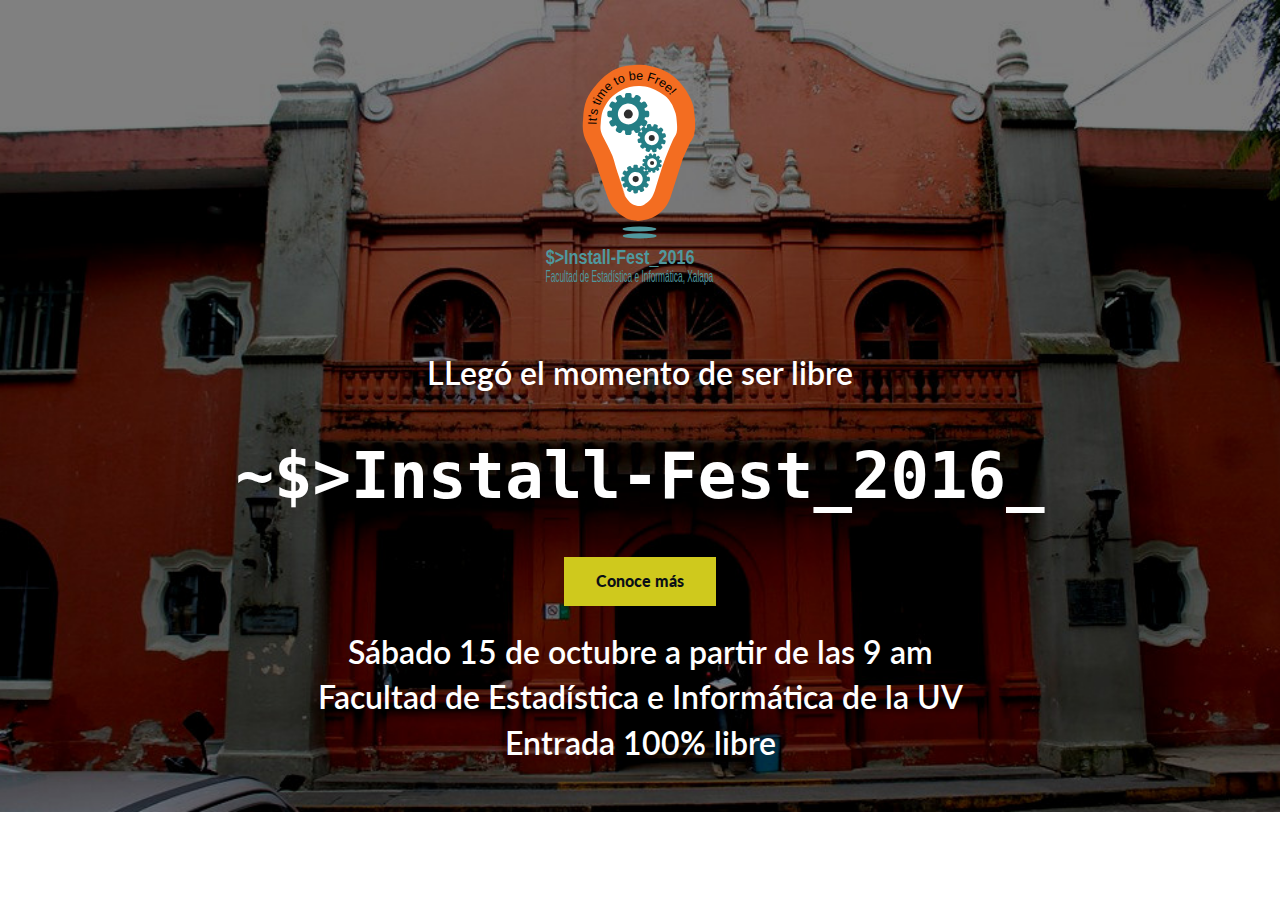
==== index.html @ 071fde24 "Source" ====
<!--
Author: W3layouts
Author URL: http://w3layouts.com
License: Creative Commons Attribution 3.0 Unported
License URL: http://creativecommons.org/licenses/by/3.0/
-->
<!DOCTYPE HTML>
<html>

<head>
	<title>Install Fest 2016 | FEI UV</title>
	<link href="css/bootstrap.css" rel='stylesheet' type='text/css' />

	<link href="css/style.css" rel='stylesheet' type='text/css' />

	<meta name="viewport" content="width=device-width, initial-scale=1">
	<meta charset="UTF-8">

	<!--webfonts-->
	<link href='http://fonts.googleapis.com/css?family=Lato:100,300,400,700,900,100italic,300italic,400italic,700italic,900italic'
		rel='stylesheet' type='text/css'>
	<!---//webfonts-->

</head>

<body>

	<div class="banner2">
		<!-- banner-info -->
		<div class="banner-info text-center">
			<img src="images/logo.svg" WIDTH=200 HEIGHT=350></img>
			<p class="arriba">LLegó el momento de ser libre </p><br><br>
			<h1>~$>Install-Fest_2016_</h1><br><br>
			<a class="bannner-btn" href="conoce.html">Conoce más</a><br><br>
			<p>Sábado 15 de octubre a partir de las 9 am <br>Facultad de Estadística e Informática de la UV </p>
			<p>Entrada 100% libre</p>
			<br><br>
			
		</div>
		<!-- //banner-info -->
	</div>

</body>

</html>
---- css/style.css ----
/*--
Author: W3layouts
Author URL: http://w3layouts.com
License: Creative Commons Attribution 3.0 Unported
License URL: http://creativecommons.org/licenses/by/3.0/
--*/

html {
	position: relative;
	min-height: 100%;
}

body {}

html, body {
	font-family: 'Lato', sans-serif;
	font-size: 100%;
	background: #FFf;
}

body a {
	transition: 0.5s all;
	-webkit-transition: 0.5s all;
	-moz-transition: 0.5s all;
	-o-transition: 0.5s all;
	-ms-transition: 0.5s all;
}


/*-----start-header----*/

.header {}

.logo {
	float: left;
}

.logo a {
	color: #303030;
	font-weight: 200;
	text-transform: uppercase;
	margin-top: 1.08em;
}

.logo a:hover {
	text-decoration: none;
}

.logo320 {
	display: none;
}


/*----navbar-nav----*/

.top-header {
	background: #02918C;
}

.top-nav ul li a {
	color: #FFFFFF;
	padding: 0.2em 1.5em;
	font-size: 0.875em;
	font-weight: 400;
	text-align: center;
	text-transform: uppercase;
	position: relative;
	font-weight: 900;
}

.top-nav ul li a:hover {
	color: #0B1016;
}

.logo a {
	display: block;
}


/* top-nav */

.top-nav:before, .top-nav:after {
	content: " ";
	display: table;
}

.top-nav:after {
	clear: both;
}

nav {
	position: relative;
	float: right;
}

nav ul {
	padding: 0;
	float: right;
	margin: 0.5em 0;
}

nav li {
	display: inline;
	float: left;
	position: relative;
}

nav a {
	color: #fff;
	display: inline-block;
	text-align: center;
	text-decoration: none;
	line-height: 40px;
}

nav a:hover {
	text-decoration: none;
	color: #00A2C1;
}

nav a#pull {
	display: none;
}


/*Styles for screen 600px and lower*/

@media screen and (max-width: 768px) {
	nav {
		height: auto;
		float: none;
	}
	nav ul {
		width: 100%;
		display: block;
		height: auto;
	}
	nav li {
		width: 100%;
		position: relative;
	}
	nav li a {
		border-bottom: 1px solid #eee;
	}
	nav a {
		text-align: left;
		width: 100%;
	}
}


/*Styles for screen 515px and lower*/

@media only screen and (max-width: 768px) {
	nav {
		border-bottom: 0;
		float: none;
	}
	nav ul {
		display: none;
		height: auto;
		margin: 0;
		background: #fff;
	}
	nav a#pull {
		display: block;
		position: relative;
		color: #F26D7D;
		text-align: right;
		position: absolute;
		top: 19px;
	}
	nav a#pull:after {
		content: "";
		background: url('nav-icon.png') no-repeat;
		width: 30px;
		height: 30px;
		display: inline-block;
		position: absolute;
		right: 15px;
		top: 10px;
	}
	nav a#pull img {
		margin-right: 2%;
	}
	.top-nav ul li a {
		color: #2C3E50;
		padding: 0em 0;
	}
}


/*Smartphone*/

@media only screen and (max-width: 320px) {
	nav {
		float: none;
	}
	nav li {
		display: block;
		float: none;
		width: 100%;
	}
	nav li a {
		border-bottom: 1px solid #EEE;
	}
}


/*---- banner ----*/

.banner2 {
	background: url(../images/banner-bg.jpg) no-repeat 0px 0px;
	background-size: cover;
	background-position: center;
	background-attachment: fixed;
	min-height: 680px;
	position: relative;
}

.banner-info p {
	color: #FFF;
	font-size: 2em;
	font-weight: 600;
	margin: 0;
}

.banner-info h1 {
	font-size: 4em;
	font-weight: 900;
	margin: 0;
	padding: 0;
	color: #FFF;
	font-family: Consolas, monospace;
}

.banner-info span {
	color: #FFF;
	font-size: 0.9em;
	display: block;
}

.banner-info label {
	width: 108px;
	height: 25px;
	display: inline-block;
	background: url(../images/arrow.png) no-repeat 0px 0px;
	margin: 6% 0;
}

a.bannner-btn {
	background: #CFC91D;
	color: #0B1016;
	display: inline-block;
	font-weight: 900;
	padding: 0.8em 2em;
}

a.bannner-btn:hover {
	text-decoration: none;
	color: #FFF;
	background: #9E9A29;
}

.banner-info {
	position: ;
	left: 20%;
	top: 25%;
	position: center;
}


/*-- //banner ----*/


/*---- about ----*/


/*----about-grids---*/

.about-grids {
	padding: 2em 0 1em;
}

.about-grid {
	position: relative;
	padding: 1em 0;
}

.about-grid span {
	width: 33px;
	height: 34px;
	display: inline-block;
	background: url(../images/about-icons.png) no-repeat 0px 0px;
}

.about-grid h3 {
	margin: 0;
	padding: 0;
}

.about-grid h3 a {
	color: #7E8287;
	font-weight: 400;
	font-size: 1em;
	margin: 0.5em 0 0;
	display: inline-block;
}

.about-grid h3 a:hover {
	text-decoration: none;
	color: #02918C;
}

.about-grid p {
	color: #7E8287;
	font-size: 0.875em;
	line-height: 1.8em;
	width: 84%;
	margin: 0.6em auto;
}

.about-grid span.pen-icon {
	background-position: -44px 0px;
}

.about-grid span.cog-icon {
	background-position: -87px 0px;
}

.about-grid span.mon-icon {
	background-position: -128px 0px;
}

.about-grid label {
	width: 1px;
	height: 200px;
	background: #D9DBDB;
	display: inline-block;
	position: absolute;
	right: 0;
	top: 0;
}


/*----//about ----*/


/*---servies---*/

.services {
	background: #F0F0E8;
}

.service-head {}

.service-head h2 {
	color: #02918C;
	font-weight: 900;
	font-size: 3em;
	margin: 0;
	padding: 0;
}

.service-head span {
	width: 162px;
	height: 9px;
	display: inline-block;
	background: url(../images/border-bg.png) no-repeat 0px 0px;
}

.service-head p {
	color: #7E8287;
	font-size: 1.2em;
	font-weight: 300;
	line-height: 1.8em;
	margin: 1em 0;
}

.services-grid-left {
	padding: 5em;
}


/*--services-grid-left-grid--*/

.services-grid-left-grid {
	position: relative;
	padding: 1em 0;
}

.services-grid-left-grid span {
	width: 33px;
	height: 34px;
	display: inline-block;
	background: url(../images/service-icon.png) no-repeat 0px 0px;
}

.services-grid-left-grid h3 {
	margin: 0;
	padding: 0;
}

.services-grid-left-grid h3 a {
	color: #7E8287;
	font-weight: 400;
	font-size: 1em;
	margin: 0.5em 0 0;
	display: inline-block;
}

.services-grid-left-grid h3 a:hover {
	text-decoration: none;
	color: #02918C;
}

.services-grid-left-grid p {
	color: #7E8287;
	font-size: 0.875em;
	line-height: 1.8em;
	width: 60%;
	margin: 0.6em 0;
}

.services-grid-left-grid span.search {
	background-position: -38px 0px;
}

.services-grid-left-grid span.clock {
	background-position: -83px 0px;
}

.services-grid-left-grid span.chart {
	background-position: -124px 0px;
}

.services-grid-right {
	background: url(../images/service-img.jpg) no-repeat 0px 0px;
	background-size: cover;
	min-height: 741px;
}


/*---works---*/

.works {
	padding: 4em 0;
}

.works-head h2 {
	color: #02918C;
	font-weight: 900;
	font-size: 3em;
	margin: 0;
	padding: 0;
}

.works-head span {
	width: 162px;
	height: 9px;
	display: inline-block;
	background: url(../images/border-bg.png) no-repeat 0px 0px;
}

.works-head p {
	color: #7E8287;
	font-size: 1.2em;
	font-weight: 300;
	width: 40%;
	line-height: 1.8em;
	margin: 1em auto;
}


/*---- works-grids ----*/

.works-grid {
	padding: 0;
	position: relative;
}

.works-grid img {
	width: 100%;
}

.works-grid div.caption {
	display: none;
}

.works-grid:hover div.caption {
	display: block;
	margin: 1em;
	padding: 4em;
	min-height: 257px;
	width: 90%;
	text-align: center;
}

div.caption {
	position: absolute;
	top: 0px;
	width: 100%;
	background: #02918C;
}

div.caption h4 {
	font-size: 1.2em;
	color: #FFF;
	font-weight: bold;
}

div.caption p {
	color: #FFF;
	line-height: 1.4em;
}

.works-grids {
	padding-top: 3em;
}


/*----contact---*/

.contact-head h2 {
	color: #02918C;
	font-weight: 900;
	font-size: 3em;
	margin: 0;
	padding: 0;
}

.contact-head span {
	width: 162px;
	height: 9px;
	display: inline-block;
	background: url(../images/border-bg.png) no-repeat 0px 0px;
}

.contact-head p {
	color: #7E8287;
	font-size: 1.2em;
	font-weight: 300;
	width: 40%;
	line-height: 1.8em;
	margin: 1em auto;
}


/*---- Contact-form ---*/

.Contact-form {
	background: #0B0B0B;
	padding: 4em 0 3em;
	margin-top: 3em;
}

.send-form {
	width: 60%;
	margin: 0 auto;
}

.send-form span.text-box1 {
	width: 60%;
	display: inline-block;
}

.send-form span.text-box2 {
	width: 60%;
	display: inline-block;
}

.send-form span.text-box3 {
	width: 80%;
	display: inline-block;
}

.send-form label {
	display: block;
	border-bottom: 1px solid #7E8287;
	color: #7E8287;
	padding: 0.5em 0;
	font-size: 1.05em;
}

.send-form input[type="text"], .send-form textarea {
	width: 100%;
	margin: 0;
	padding: 0.8em;
	border: none;
	background: #0B0B0B;
	outline: none;
	color: #7E8287;
}

.send-form textarea {
	border-bottom: 1px solid #7E8287;
	resize: none;
	height: 100px;
}

.send-form input[type="submit"] {
	background: #CFC91D;
	color: #0B1016;
	font-weight: 900;
	font-size: 1.2em;
	text-transform: uppercase;
	cursor: pointer;
	outline: none;
	border: none;
	margin: 2.5em 0;
	padding: 0.6em 2.8em;
	transition: 0.5s all;
	-webkit-transition: 0.5s all;
	-moz-transition: 0.5s all;
	-o-transition: 0.5s all;
	-ms-transition: 0.5s all;
}

.send-form input[type="submit"]:hover {
	background: #999411;
	color: #FFF;
}


/*---- copy-right ----*/

.copy-right {
	background: #000000;
	padding: 0.3em 0;
	width: 100%;
	bottom: 0;
	position: absolute;
	height: 23px;
}

.copy-right p {
	color: #7E8287;
	font-size: 0.9em;
	text-transform: uppercase;
	margin: 0;
	padding: 0;
}

.copy-right p a {
	color: #CFC91D;
}

.copy-right p a:hover {
	text-decoration: none;
	color: #7E8287;
}

#toTop {
	display: none;
	text-decoration: none;
	position: fixed;
	bottom: 14px;
	right: 3%;
	overflow: hidden;
	width: 40px;
	height: 40px;
	border: none;
	text-indent: 100%;
	background: url("../images/to-top1.png") no-repeat 0px 0px;
}

#toTopHover {
	width: 40px;
	height: 40px;
	display: block;
	overflow: hidden;
	float: right;
	opacity: 0;
	-moz-opacity: 0;
	filter: alpha(opacity=0);
}


/*---- responsive-design ----*/

@media (max-width:1440px) {
	.banner-info {
		left: 16%;
	}
	.services-grid-left {
		padding: 3em 5em;
	}
	.works-grid:hover div.caption {
		margin: 1em;
		padding: 3em;
		min-height: 221px;
	}
}

@media (max-width:1366px) {
	.banner-info {
		left: 16%;
	}
	.services-grid-left {
		padding: 3em 4em;
	}
	.works-grid:hover div.caption {
		margin: 1em;
		padding: 2.5em;
		min-height: 210px;
	}
}

@media (max-width:1280px) {
	.banner-info {
		left: 13%;
	}
	.services-grid-left {
		padding: 2em 2em;
	}
	.works-grid:hover div.caption {
		margin: 1em;
		padding: 2.2em;
		min-height: 190px;
	}
	.banner {
		min-height: 613px;
	}
	.works-head p {
		width: 50%;
	}
}

@media (max-width:1024px) {
	.banner-info {
		left: 8%;
	}
	.services-grid-left {
		padding: 1em 2em;
	}
	.works-grid:hover div.caption {
		margin: 1em;
		padding: 0.5em;
		min-height: 150px;
	}
	.banner {
		min-height: 613px;
	}
	.works-head p {
		width: 60%;
		margin: 0em auto;
	}
	.banner-info h1 {
		font-size: 4.5em;
	}
	.about-head h2, .service-head h2, .works-head h2 {
		font-size: 2.2em;
	}
	.about-head p {
		font-size: 1em;
		width: 90%;
	}
	.about {
		padding: 1.8em 0 2em;
	}
	.works {
		padding: 1.8em 0;
	}
}

@media (max-width:768px) {
	.banner-info {
		left: 10.5%;
	}
	.services-grid-left {
		padding: 1em 2em;
	}
	.works-grid:hover div.caption {
		margin: 1em;
		padding: 0.5em;
		min-height: 150px;
	}
	.banner {
		min-height: 526px;
	}
	.works-head p {
		width: 80%;
		margin: 0em auto;
		font-size: 1em;
	}
	.banner-info h1 {
		font-size: 3.2em;
	}
	.about-head h2, .service-head h2, .works-head h2 {
		font-size: 1.8em;
	}
	.about-head p {
		font-size: 1em;
		width: 90%;
	}
	.about {
		padding: 1em 0;
	}
	.works {
		padding: 1em 0;
	}
	.top-header {
		padding: 0em 0 1.7em;
	}
	.logo {
		margin-top: 0.5em;
	}
	.banner-info p {
		font-size: 1.8em;
	}
	.services-grid-left-grid p {
		width: 100%;
	}
	.services-grid-left-grid {
		padding: 0.5em 0;
	}
	.services-grid-right {
		display: none;
	}
	.about-grids {
		padding: 0em 0 0em;
	}
	.service-head p {
		font-size: 1em;
		margin: 0.4em 0;
	}
	.works-grid:nth-child(2), .works-grid:nth-child(3), .works-grid:nth-child(4), .works-grid:nth-child(5), .works-grid:nth-child(6) {
		display: none;
	}
	.contact-head h2 {
		font-size: 1.8em;
	}
	.contact-head p {
		font-size: 1em;
		width: 80%;
		line-height: 1.5em;
	}
	.Contact-form {
		padding: 1em 0 1em;
		margin-top: 1.5em;
	}
	.send-form {
		width: 90%;
	}
	.copy-right {
		padding: 1em 0;
	}
	.send-form input[type="submit"] {
		margin: 1.5em 0;
	}
}

@media (max-width:640px) {
	.banner-info {
		left: 7.5%;
		top: 23%;
	}
	.services-grid-left {
		padding: 1em 2em;
	}
	.works-grid:hover div.caption {
		margin: 2em 0 0 2em;
		padding: 0.5em;
		min-height: 150px;
	}
	.banner {
		min-height: 450px;
	}
	.works-head p {
		width: 80%;
		margin: 0em auto;
		font-size: 1em;
	}
	.banner-info h1 {
		font-size: 2.8em;
	}
	.about-head h2, .service-head h2, .works-head h2 {
		font-size: 1.8em;
	}
	.about-head p {
		font-size: 1em;
		width: 90%;
		margin: 0.5em auto;
		line-height: 1.5em;
	}
	.about {
		padding: 1em 0;
	}
	.works {
		padding: 1em 0;
	}
	.top-header {
		padding: 0em 0 1.7em;
	}
	.logo {
		margin-top: 0.5em;
	}
	.banner-info p {
		font-size: 1.8em;
	}
	.services-grid-left-grid p {
		width: 100%;
	}
	.services-grid-left-grid {
		padding: 0.5em 0;
	}
	.services-grid-right {
		display: none;
	}
	.about-grids {
		padding: 0em 0 0em;
	}
	.service-head p {
		font-size: 1em;
		margin: 0.4em 0;
	}
	.works-grid:nth-child(2), .works-grid:nth-child(3), .works-grid:nth-child(4), .works-grid:nth-child(5), .works-grid:nth-child(6) {
		display: none;
	}
	.contact-head h2 {
		font-size: 1.8em;
	}
	.contact-head p {
		font-size: 1em;
		width: 80%;
		line-height: 1.5em;
	}
	.Contact-form {
		padding: 1em 0 1em;
		margin-top: 1.5em;
	}
	.send-form {
		width: 90%;
	}
	.copy-right {
		padding: 1em 0;
	}
	.send-form input[type="submit"] {
		margin: 1.5em 0;
	}
	.about-grid {
		position: relative;
		padding: 0.5em 0;
	}
}

@media (max-width:480px) {
	.banner-info {
		left: 7.5%;
		top: 23%;
	}
	.services-grid-left {
		padding: 1em 2em;
	}
	.works-grid:hover div.caption {
		margin: 1.5em 0 0 1.5em;
		padding: 0.5em;
		min-height: 150px;
	}
	.banner {
		min-height: 380px;
	}
	.works-head p {
		width: 80%;
		margin: 0em auto;
		font-size: 1em;
	}
	.banner-info h1 {
		font-size: 2.2em;
	}
	.about-head h2, .service-head h2, .works-head h2 {
		font-size: 1.5em;
	}
	.about-head p {
		font-size: 1em;
		width: 90%;
		margin: 0.5em auto;
		line-height: 1.5em;
	}
	.about {
		padding: 1em 0;
	}
	.works {
		padding: 1em 0;
	}
	.top-header {
		padding: 0em 0 1.7em;
	}
	.logo {
		margin-top: 0.5em;
	}
	.banner-info p {
		font-size: 1.3em;
	}
	.services-grid-left-grid p {
		width: 100%;
	}
	.services-grid-left-grid {
		padding: 0.5em 0;
	}
	.services-grid-right {
		display: none;
	}
	.about-grids {
		padding: 0em 0 0em;
	}
	.service-head p {
		font-size: 1em;
		margin: 0.4em 0;
	}
	.works-grid:nth-child(2), .works-grid:nth-child(3), .works-grid:nth-child(4), .works-grid:nth-child(5), .works-grid:nth-child(6) {
		display: none;
	}
	.contact-head h2 {
		font-size: 1.8em;
	}
	.contact-head p {
		font-size: 1em;
		width: 80%;
		line-height: 1.5em;
	}
	.Contact-form {
		padding: 1em 0 1em;
		margin-top: 1.5em;
	}
	.send-form {
		width: 90%;
	}
	.copy-right {
		padding: 1em 0;
	}
	.send-form input[type="submit"] {
		margin: 1.5em 0;
	}
	.about-grid {
		position: relative;
		padding: 0.5em 0;
	}
	.send-form span.text-box1, .send-form span.text-box2 {
		width: 80%;
	}
	.send-form input[type="submit"] {
		font-size: 1.1em;
		padding: 0.6em 2.2em;
	}
}

@media (max-width:320px) {
	.banner-info {
		left: 6.6%;
		top: 21%;
	}
	.services-grid-left {
		padding: 1em 2em;
	}
	.works-grid:hover div.caption {
		margin: 1em 0 0 1em;
		padding: 0.5em;
		min-height: 150px;
	}
	.banner {
		min-height: 320px;
	}
	.works-head p {
		width: 80%;
		margin: 0em auto;
		font-size: 1em;
	}
	.banner-info h1 {
		font-size: 1.4em;
		margin: 0.2em 0 0.4em;
	}
	.about-head h2, .service-head h2, .works-head h2 {
		font-size: 1.2em;
	}
	.about-head p {
		font-size: 0.9em;
		width: 100%;
		margin: 0.3em auto;
		line-height: 1.5em;
	}
	.about {
		padding: 1em 0;
	}
	.works {
		padding: 1em 0;
	}
	.top-header {
		padding: 0em 0 1.7em;
	}
	.logo {
		margin-top: 0.5em;
	}
	.banner-info p {
		font-size: 1em;
	}
	.services-grid-left-grid p {
		width: 100%;
	}
	.services-grid-left-grid {
		padding: 0.5em 0;
	}
	.services-grid-right {
		display: none;
	}
	.about-grids {
		padding: 0em 0 0em;
	}
	.service-head p {
		font-size: 0.9em;
		margin: 0.4em 0;
	}
	.works-grid:nth-child(2), .works-grid:nth-child(3), .works-grid:nth-child(4), .works-grid:nth-child(5), .works-grid:nth-child(6) {
		display: none;
	}
	.contact-head h2 {
		font-size: 1.2em;
	}
	.contact-head p {
		font-size: 0.9em;
		width: 90%;
		line-height: 1.5em;
		margin: 0 auto;
	}
	.Contact-form {
		padding: 1em 0 1em;
		margin-top: 1.5em;
	}
	.send-form {
		width: 90%;
	}
	.copy-right {
		padding: 1em 0;
	}
	.send-form input[type="submit"] {
		margin: 1.5em 0;
	}
	.about-grid {
		position: relative;
		padding: 0.5em 0;
	}
	.send-form span.text-box1, .send-form span.text-box2 {
		width: 90%;
	}
	.send-form input[type="submit"] {
		font-size: 0.9em;
		padding: 0.7em 2.2em;
	}
	a.bannner-btn {
		padding: 0.8em 1.5em;
		font-size: 0.7em;
	}
	.about-head p label {
		font-size: 1.1em;
	}
	.about-grid label {
		display: none;
	}
	.about-grid p {
		line-height: 1.5em;
		margin: 0.4em auto;
		width: 100%;
	}
	.services-grid-left-grid h3 a {
		font-size: 0.9em;
	}
	.send-form label {
		border-bottom: 1px solid #7E8287;
		padding: 0.3em 0;
		font-size: 0.95em;
	}
	.send-form input[type="submit"], .send-form input[type="text"], .send-form textarea {
		-webkit-appearance: none;
	}
}

.google-maps {
	position: relative;
	padding-bottom: 75%; // This is the aspect ratio
	height: 0;
	overflow: hidden;
}

.google-maps iframe {
	position: absolute;
	top: 0;
	left: 0;
	width: 100% !important;
	height: 100% !important;
}

footer {
	color: #fff;
}

footer h3 {
	margin-bottom: 30px;
}

footer .footer-above {
	background-color: #02918C;
}

footer .footer-col {}

footer .footer-below {
	background-color: #233140;
}

.btn-social {
	display: inline-block;
	width: 50px;
	height: 50px;
	border: 2px solid #fff;
	border-radius: 100%;
	text-align: center;
	font-size: 20px;
	line-height: 45px;
}
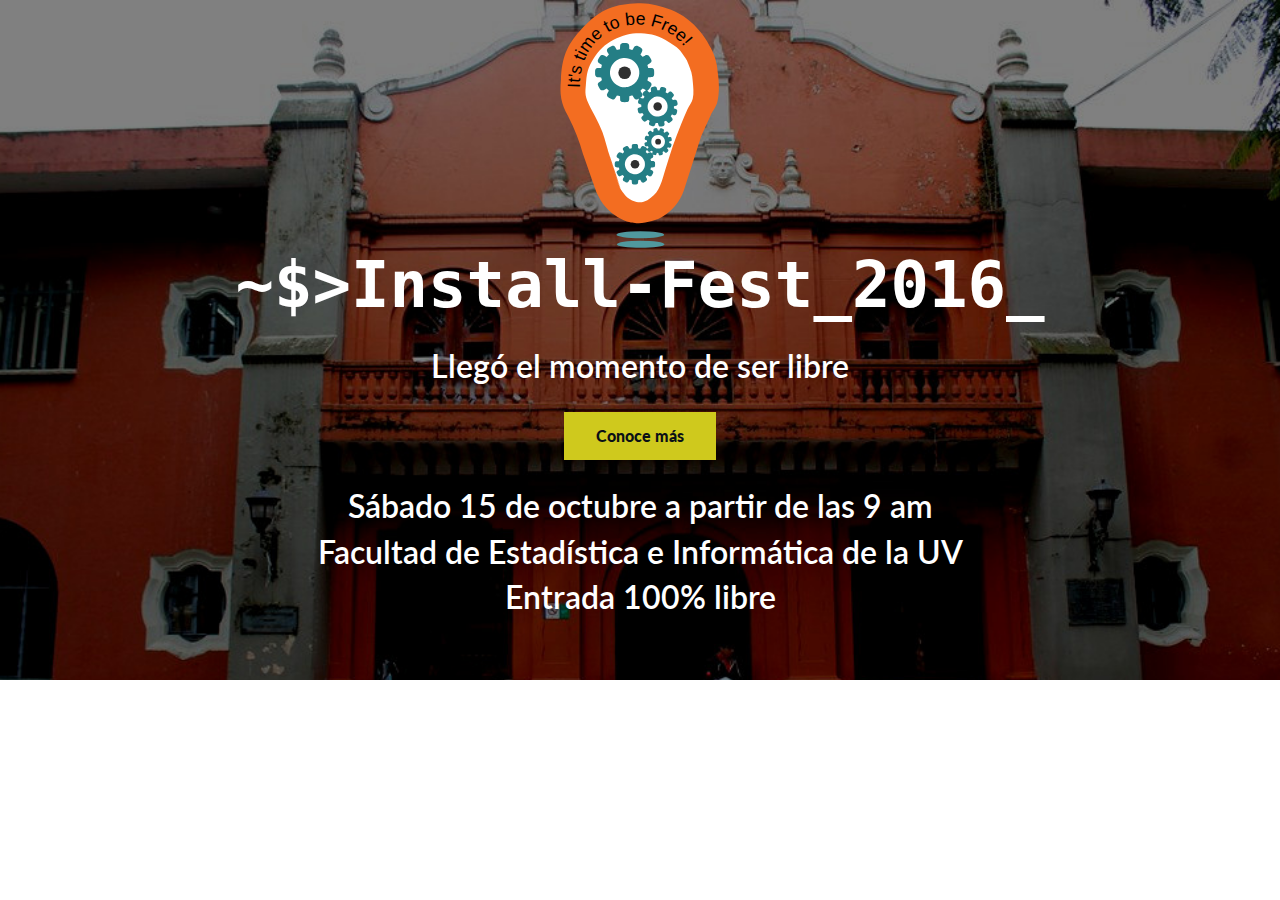
==== commit a6836214: "Iconos y logo arreglados" ====
--- a/index.html
+++ b/index.html
@@ -8,37 +8,40 @@
 <html>
 
 <head>
-	<title>Install Fest 2016 | FEI UV</title>
-	<link href="css/bootstrap.css" rel='stylesheet' type='text/css' />
+    <title>Install Fest 2016 | FEI UV</title>
 
-	<link href="css/style.css" rel='stylesheet' type='text/css' />
+    <meta name="viewport" content="width=device-width, initial-scale=1">
+    <meta charset="UTF-8">
 
-	<meta name="viewport" content="width=device-width, initial-scale=1">
-	<meta charset="UTF-8">
+    <link href="css/bootstrap.css" rel='stylesheet' type='text/css' />
+    <link href="css/bootstrap.min.css" rel="stylesheet">
+    <link href="css/freelancer.css" rel="stylesheet">
+    <link href="css/style.css" rel='stylesheet' type='text/css' />
+    <link href="font-awesome/css/font-awesome.min.css" rel="stylesheet" type="text/css">
 
-	<!--webfonts-->
-	<link href='http://fonts.googleapis.com/css?family=Lato:100,300,400,700,900,100italic,300italic,400italic,700italic,900italic'
-		rel='stylesheet' type='text/css'>
-	<!---//webfonts-->
+    <link href="http://fonts.googleapis.com/css?family=Montserrat:400,700" rel="stylesheet" type="text/css">
+    <link href="http://fonts.googleapis.com/css?family=Lato:400,700,400italic,700italic" rel="stylesheet" type="text/css">
+    <link href='http://fonts.googleapis.com/css?family=Lato:100,300,400,700,900,100italic,300italic,400italic,700italic,900italic' rel='stylesheet' type='text/css'>
+
 
 </head>
 
 <body>
 
-	<div class="banner2">
-		<!-- banner-info -->
-		<div class="banner-info text-center">
-			<img src="images/logo.svg" WIDTH=200 HEIGHT=350></img>
-			<p class="arriba">LLegó el momento de ser libre </p><br><br>
-			<h1>~$>Install-Fest_2016_</h1><br><br>
-			<a class="bannner-btn" href="conoce.html">Conoce más</a><br><br>
-			<p>Sábado 15 de octubre a partir de las 9 am <br>Facultad de Estadística e Informática de la UV </p>
-			<p>Entrada 100% libre</p>
-			<br><br>
-			
-		</div>
-		<!-- //banner-info -->
-	</div>
+    <div class="banner2">
+        <!-- banner-info -->
+        <div class="banner-info text-center">
+            <img src="images/logo-inicio.svg" WIDTH=200 HEIGHT=250></img>
+            <h1>~$>Install-Fest_2016_</h1><br>
+            <p class="">Llegó el momento de ser libre </p><br>
+            <a class="bannner-btn" href="conoce.html">Conoce más</a><br><br>
+            <p>Sábado 15 de octubre a partir de las 9 am <br>Facultad de Estadística e Informática de la UV </p>
+            <p>Entrada 100% libre</p>
+            <br><br>
+
+        </div>
+        <!-- //banner-info -->
+    </div>
 
 </body>
 
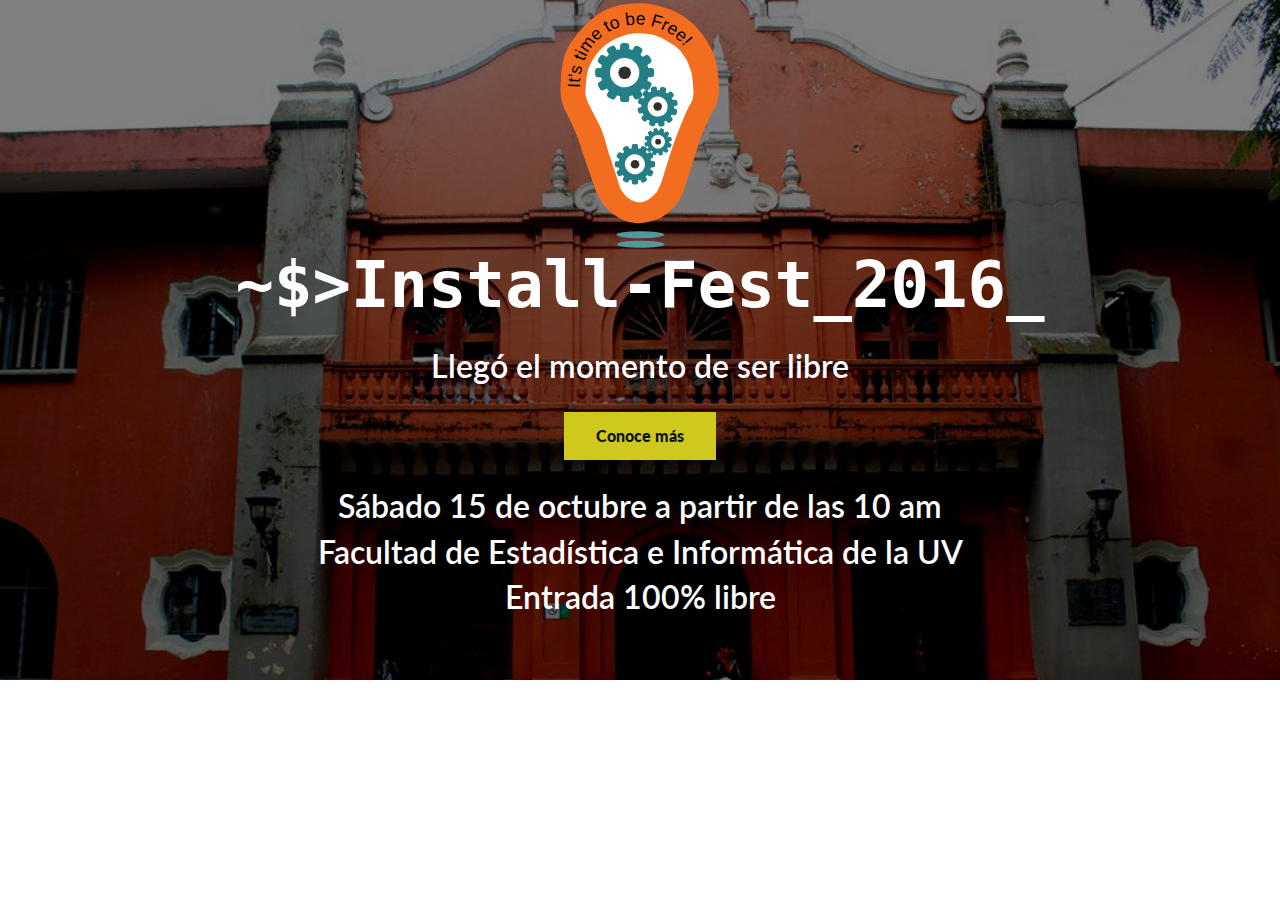
==== commit 930cc07a: "Actualización externa y correcciones" ====
--- a/index.html
+++ b/index.html
@@ -1,14 +1,9 @@
-<!--
-Author: W3layouts
-Author URL: http://w3layouts.com
-License: Creative Commons Attribution 3.0 Unported
-License URL: http://creativecommons.org/licenses/by/3.0/
--->
 <!DOCTYPE HTML>
 <html>
 
 <head>
     <title>Install Fest 2016 | FEI UV</title>
+    <link rel="shortcut icon" href="images/logo-inicio.ico">
 
     <meta name="viewport" content="width=device-width, initial-scale=1">
     <meta charset="UTF-8">
@@ -23,6 +18,26 @@
     <link href="http://fonts.googleapis.com/css?family=Lato:400,700,400italic,700italic" rel="stylesheet" type="text/css">
     <link href='http://fonts.googleapis.com/css?family=Lato:100,300,400,700,900,100italic,300italic,400italic,700italic,900italic' rel='stylesheet' type='text/css'>
 
+    <script src="js/jquery.min.js"></script>
+
+    <script>
+        $(function() {
+            var pull = $('#pull');
+            menu = $('nav ul');
+            menuHeight = menu.height();
+            $(pull).on('click', function(e) {
+                e.preventDefault();
+                menu.slideToggle();
+            });
+            $(window).resize(function() {
+                var w = $(window).width();
+                if (w > 320 && menu.is(':hidden')) {
+                    menu.removeAttr('style');
+                }
+            });
+        });
+    </script>
+
 
 </head>
 
@@ -34,10 +49,10 @@
             <img src="images/logo-inicio.svg" WIDTH=200 HEIGHT=250></img>
             <h1>~$>Install-Fest_2016_</h1><br>
             <p class="">Llegó el momento de ser libre </p><br>
-            <a class="bannner-btn" href="conoce.html">Conoce más</a><br><br>
-            <p>Sábado 15 de octubre a partir de las 9 am <br>Facultad de Estadística e Informática de la UV </p>
+            <a class="bannner-btn" href="conoce.html">Conoce más</a>
+            <br><br>
+            <p>Sábado 15 de octubre a partir de las 10 am <br>Facultad de Estadística e Informática de la UV </p>
             <p>Entrada 100% libre</p>
-            <br><br>
 
         </div>
         <!-- //banner-info -->
--- a/css/freelancer.css
+++ b/css/freelancer.css
@@ -12,6 +12,10 @@
 
 p.small {}
 
+.btn-messenger:hover {
+	
+}
+
 a,
 a:hover,
 a:focus,
@@ -19,6 +23,7 @@
 a.active {
     outline: 0;
     color: #18bc9c;
+    
 }
 
 hr.star-light,
@@ -314,14 +319,7 @@
 }
 
 .btn-social {
-    display: inline-block;
-    width: 50px;
-    height: 50px;
-    border: 2px solid #fff;
-    border-radius: 100%;
-    text-align: center;
-    font-size: 20px;
-    line-height: 45px;
+    
 }
 
 .btn:focus,
--- a/css/style.css
+++ b/css/style.css
@@ -6,24 +6,25 @@
 --*/
 
 html {
-	position: relative;
-	min-height: 100%;
+    position: relative;
+    min-height: 100%;
 }
 
 body {}
 
-html, body {
-	font-family: 'Lato', sans-serif;
-	font-size: 100%;
-	background: #FFf;
+html,
+body {
+    font-family: 'Lato', sans-serif;
+    font-size: 100%;
+    background: #FFf;
 }
 
 body a {
-	transition: 0.5s all;
-	-webkit-transition: 0.5s all;
-	-moz-transition: 0.5s all;
-	-o-transition: 0.5s all;
-	-ms-transition: 0.5s all;
+    transition: 0.5s all;
+    -webkit-transition: 0.5s all;
+    -moz-transition: 0.5s all;
+    -o-transition: 0.5s all;
+    -ms-transition: 0.5s all;
 }
 
 
@@ -32,241 +33,241 @@
 .header {}
 
 .logo {
-	float: left;
+    float: left;
 }
 
 .logo a {
-	color: #303030;
-	font-weight: 200;
-	text-transform: uppercase;
-	margin-top: 1.08em;
+    color: #303030;
+    font-weight: 200;
+    text-transform: uppercase;
+    margin-top: 1.08em;
 }
 
 .logo a:hover {
-	text-decoration: none;
+    text-decoration: none;
 }
 
 .logo320 {
-	display: none;
+    display: none;
 }
 
 
 /*----navbar-nav----*/
 
 .top-header {
-	background: #02918C;
+    background: #02918C;
 }
 
 .top-nav ul li a {
-	color: #FFFFFF;
-	padding: 0.2em 1.5em;
-	font-size: 0.875em;
-	font-weight: 400;
-	text-align: center;
-	text-transform: uppercase;
-	position: relative;
-	font-weight: 900;
+    color: #FFFFFF;
+    padding: 0.2em 1.5em;
+    font-size: 0.875em;
+    font-weight: 400;
+    text-align: center;
+    text-transform: uppercase;
+    position: relative;
+    font-weight: 900;
 }
 
 .top-nav ul li a:hover {
-	color: #0B1016;
+    color: #0B1016;
 }
 
 .logo a {
-	display: block;
+    display: block;
 }
 
 
 /* top-nav */
 
-.top-nav:before, .top-nav:after {
-	content: " ";
-	display: table;
-}
-
+.top-nav:before,
 .top-nav:after {
-	clear: both;
+    content: " ";
+    display: table;
+}
+
+.top-nav:after {
+    clear: both;
 }
 
 nav {
-	position: relative;
-	float: right;
+    position: relative;
+    float: right;
 }
 
 nav ul {
-	padding: 0;
-	float: right;
-	margin: 0.5em 0;
+    padding: 0;
+    float: right;
+    margin: 0.5em 0;
 }
 
 nav li {
-	display: inline;
-	float: left;
-	position: relative;
+    display: inline;
+    float: left;
+    position: relative;
 }
 
 nav a {
-	color: #fff;
-	display: inline-block;
-	text-align: center;
-	text-decoration: none;
-	line-height: 40px;
+    color: #fff;
+    display: inline-block;
+    text-align: center;
+    text-decoration: none;
+    line-height: 40px;
 }
 
 nav a:hover {
-	text-decoration: none;
-	color: #00A2C1;
+    text-decoration: none;
+    color: #00A2C1;
 }
 
 nav a#pull {
-	display: none;
+    display: none;
 }
 
 
 /*Styles for screen 600px and lower*/
 
 @media screen and (max-width: 768px) {
-	nav {
-		height: auto;
-		float: none;
-	}
-	nav ul {
-		width: 100%;
-		display: block;
-		height: auto;
-	}
-	nav li {
-		width: 100%;
-		position: relative;
-	}
-	nav li a {
-		border-bottom: 1px solid #eee;
-	}
-	nav a {
-		text-align: left;
-		width: 100%;
-	}
+    nav {
+        height: auto;
+        float: none;
+    }
+    nav ul {
+        width: 100%;
+        display: block;
+        height: auto;
+    }
+    nav li {
+        width: 100%;
+        position: relative;
+    }
+    nav li a {
+        border-bottom: 1px solid #eee;
+    }
+    nav a {
+        text-align: left;
+        width: 100%;
+    }
 }
 
 
 /*Styles for screen 515px and lower*/
 
 @media only screen and (max-width: 768px) {
-	nav {
-		border-bottom: 0;
-		float: none;
-	}
-	nav ul {
-		display: none;
-		height: auto;
-		margin: 0;
-		background: #fff;
-	}
-	nav a#pull {
-		display: block;
-		position: relative;
-		color: #F26D7D;
-		text-align: right;
-		position: absolute;
-		top: 19px;
-	}
-	nav a#pull:after {
-		content: "";
-		background: url('nav-icon.png') no-repeat;
-		width: 30px;
-		height: 30px;
-		display: inline-block;
-		position: absolute;
-		right: 15px;
-		top: 10px;
-	}
-	nav a#pull img {
-		margin-right: 2%;
-	}
-	.top-nav ul li a {
-		color: #2C3E50;
-		padding: 0em 0;
-	}
+    nav {
+        border-bottom: 0;
+        float: none;
+    }
+    nav ul {
+        display: none;
+        height: auto;
+        margin: 0;
+        background: #fff;
+    }
+    nav a#pull {
+        display: block;
+        position: relative;
+        color: #F26D7D;
+        text-align: right;
+        position: absolute;
+        top: 19px;
+    }
+    nav a#pull:after {
+        content: "";
+        background: url('nav-icon.png') no-repeat;
+        width: 30px;
+        height: 30px;
+        display: inline-block;
+        position: absolute;
+        right: 15px;
+        top: 10px;
+    }
+    nav a#pull img {
+        margin-right: 2%;
+    }
+    .top-nav ul li a {
+        color: #2C3E50;
+        padding: 0em 0;
+    }
 }
 
 
 /*Smartphone*/
 
 @media only screen and (max-width: 320px) {
-	nav {
-		float: none;
-	}
-	nav li {
-		display: block;
-		float: none;
-		width: 100%;
-	}
-	nav li a {
-		border-bottom: 1px solid #EEE;
-	}
+    nav {
+        float: none;
+    }
+    nav li {
+        display: block;
+        float: none;
+        width: 100%;
+    }
+    nav li a {
+        border-bottom: 1px solid #EEE;
+    }
 }
 
 
 /*---- banner ----*/
 
 .banner2 {
-	background: url(../images/banner-bg.jpg) no-repeat 0px 0px;
-	background-size: cover;
-	background-position: center;
-	background-attachment: fixed;
-	min-height: 680px;
-	position: relative;
+    background: url(../images/banner-bg.jpg) no-repeat 0px 0px;
+    background-size: cover;
+    background-position: center;
+    background-attachment: fixed;
+    min-height: 680px;
+    position: relative;
 }
 
 .banner-info p {
-	color: #FFF;
-	font-size: 2em;
-	font-weight: 600;
-	margin: 0;
+    color: #FFF;
+    font-size: 2em;
+    font-weight: 600;
+    margin: 0;
 }
 
 .banner-info h1 {
-	font-size: 4em;
-	font-weight: 900;
-	margin: 0;
-	padding: 0;
-	color: #FFF;
-	font-family: Consolas, monospace;
+    font-size: 4em;
+    font-weight: 900;
+    margin: 0;
+    padding: 0;
+    color: #FFF;
+    font-family: Consolas, monospace;
 }
 
 .banner-info span {
-	color: #FFF;
-	font-size: 0.9em;
-	display: block;
+    color: #FFF;
+    font-size: 0.9em;
+    display: block;
 }
 
 .banner-info label {
-	width: 108px;
-	height: 25px;
-	display: inline-block;
-	background: url(../images/arrow.png) no-repeat 0px 0px;
-	margin: 6% 0;
+    width: 108px;
+    height: 25px;
+    display: inline-block;
+    background: url(../images/arrow.png) no-repeat 0px 0px;
+    margin: 6% 0;
 }
 
 a.bannner-btn {
-	background: #CFC91D;
-	color: #0B1016;
-	display: inline-block;
-	font-weight: 900;
-	padding: 0.8em 2em;
+    background: #CFC91D;
+    color: #0B1016;
+    display: inline-block;
+    font-weight: 900;
+    padding: 0.8em 2em;
 }
 
 a.bannner-btn:hover {
-	text-decoration: none;
-	color: #FFF;
-	background: #9E9A29;
+    text-decoration: none;
+    color: #FFF;
+    background: #9E9A29;
 }
 
 .banner-info {
-	position: ;
-	left: 20%;
-	top: 25%;
-	position: center;
+    left: 20%;
+    top: 25%;
+    position: center;
 }
 
 
@@ -279,67 +280,67 @@
 /*----about-grids---*/
 
 .about-grids {
-	padding: 2em 0 1em;
+    padding: 2em 0 1em;
 }
 
 .about-grid {
-	position: relative;
-	padding: 1em 0;
+    position: relative;
+    padding: 1em 0;
 }
 
 .about-grid span {
-	width: 33px;
-	height: 34px;
-	display: inline-block;
-	background: url(../images/about-icons.png) no-repeat 0px 0px;
+    width: 33px;
+    height: 34px;
+    display: inline-block;
+    background: url(../images/about-icons.png) no-repeat 0px 0px;
 }
 
 .about-grid h3 {
-	margin: 0;
-	padding: 0;
+    margin: 0;
+    padding: 0;
 }
 
 .about-grid h3 a {
-	color: #7E8287;
-	font-weight: 400;
-	font-size: 1em;
-	margin: 0.5em 0 0;
-	display: inline-block;
+    color: #7E8287;
+    font-weight: 400;
+    font-size: 1em;
+    margin: 0.5em 0 0;
+    display: inline-block;
 }
 
 .about-grid h3 a:hover {
-	text-decoration: none;
-	color: #02918C;
+    text-decoration: none;
+    color: #02918C;
 }
 
 .about-grid p {
-	color: #7E8287;
-	font-size: 0.875em;
-	line-height: 1.8em;
-	width: 84%;
-	margin: 0.6em auto;
+    color: #7E8287;
+    font-size: 0.875em;
+    line-height: 1.8em;
+    width: 84%;
+    margin: 0.6em auto;
 }
 
 .about-grid span.pen-icon {
-	background-position: -44px 0px;
+    background-position: -44px 0px;
 }
 
 .about-grid span.cog-icon {
-	background-position: -87px 0px;
+    background-position: -87px 0px;
 }
 
 .about-grid span.mon-icon {
-	background-position: -128px 0px;
+    background-position: -128px 0px;
 }
 
 .about-grid label {
-	width: 1px;
-	height: 200px;
-	background: #D9DBDB;
-	display: inline-block;
-	position: absolute;
-	right: 0;
-	top: 0;
+    width: 1px;
+    height: 200px;
+    background: #D9DBDB;
+    display: inline-block;
+    position: absolute;
+    right: 0;
+    top: 0;
 }
 
 
@@ -349,871 +350,1073 @@
 /*---servies---*/
 
 .services {
-	background: #F0F0E8;
+    background: #F0F0E8;
 }
 
 .service-head {}
 
 .service-head h2 {
-	color: #02918C;
-	font-weight: 900;
-	font-size: 3em;
-	margin: 0;
-	padding: 0;
+    color: #02918C;
+    font-weight: 900;
+    font-size: 3em;
+    margin: 0;
+    padding: 0;
 }
 
 .service-head span {
-	width: 162px;
-	height: 9px;
-	display: inline-block;
-	background: url(../images/border-bg.png) no-repeat 0px 0px;
+    width: 162px;
+    height: 9px;
+    display: inline-block;
+    background: url(../images/border-bg.png) no-repeat 0px 0px;
 }
 
 .service-head p {
-	color: #7E8287;
-	font-size: 1.2em;
-	font-weight: 300;
-	line-height: 1.8em;
-	margin: 1em 0;
+    color: #7E8287;
+    font-size: 1.2em;
+    font-weight: 300;
+    line-height: 1.8em;
+    margin: 1em 0;
 }
 
 .services-grid-left {
-	padding: 5em;
+    padding: 5em;
 }
 
 
 /*--services-grid-left-grid--*/
 
 .services-grid-left-grid {
-	position: relative;
-	padding: 1em 0;
+    position: relative;
+    padding: 1em 0;
 }
 
 .services-grid-left-grid span {
-	width: 33px;
-	height: 34px;
-	display: inline-block;
-	background: url(../images/service-icon.png) no-repeat 0px 0px;
+    width: 33px;
+    height: 34px;
+    display: inline-block;
+    background: url(../images/service-icon.png) no-repeat 0px 0px;
 }
 
 .services-grid-left-grid h3 {
-	margin: 0;
-	padding: 0;
+    margin: 0;
+    padding: 0;
 }
 
 .services-grid-left-grid h3 a {
-	color: #7E8287;
-	font-weight: 400;
-	font-size: 1em;
-	margin: 0.5em 0 0;
-	display: inline-block;
+    color: #7E8287;
+    font-weight: 400;
+    font-size: 1em;
+    margin: 0.5em 0 0;
+    display: inline-block;
 }
 
 .services-grid-left-grid h3 a:hover {
-	text-decoration: none;
-	color: #02918C;
+    text-decoration: none;
+    color: #02918C;
 }
 
 .services-grid-left-grid p {
-	color: #7E8287;
-	font-size: 0.875em;
-	line-height: 1.8em;
-	width: 60%;
-	margin: 0.6em 0;
+    color: #7E8287;
+    font-size: 0.875em;
+    line-height: 1.8em;
+    width: 60%;
+    margin: 0.6em 0;
 }
 
 .services-grid-left-grid span.search {
-	background-position: -38px 0px;
+    background-position: -38px 0px;
 }
 
 .services-grid-left-grid span.clock {
-	background-position: -83px 0px;
+    background-position: -83px 0px;
 }
 
 .services-grid-left-grid span.chart {
-	background-position: -124px 0px;
+    background-position: -124px 0px;
 }
 
 .services-grid-right {
-	background: url(../images/service-img.jpg) no-repeat 0px 0px;
-	background-size: cover;
-	min-height: 741px;
+    background: url(../images/service-img.jpg) no-repeat 0px 0px;
+    background-size: cover;
+    min-height: 741px;
 }
 
 
 /*---works---*/
 
 .works {
-	padding: 4em 0;
+    padding: 4em 0;
 }
 
 .works-head h2 {
-	color: #02918C;
-	font-weight: 900;
-	font-size: 3em;
-	margin: 0;
-	padding: 0;
+    color: #02918C;
+    font-weight: 900;
+    font-size: 3em;
+    margin: 0;
+    padding: 0;
 }
 
 .works-head span {
-	width: 162px;
-	height: 9px;
-	display: inline-block;
-	background: url(../images/border-bg.png) no-repeat 0px 0px;
+    width: 162px;
+    height: 9px;
+    display: inline-block;
+    background: url(../images/border-bg.png) no-repeat 0px 0px;
 }
 
 .works-head p {
-	color: #7E8287;
-	font-size: 1.2em;
-	font-weight: 300;
-	width: 40%;
-	line-height: 1.8em;
-	margin: 1em auto;
+    color: #7E8287;
+    font-size: 1.2em;
+    font-weight: 300;
+    width: 40%;
+    line-height: 1.8em;
+    margin: 1em auto;
 }
 
 
 /*---- works-grids ----*/
 
 .works-grid {
-	padding: 0;
-	position: relative;
+    padding: 0;
+    position: relative;
 }
 
 .works-grid img {
-	width: 100%;
+    width: 100%;
 }
 
 .works-grid div.caption {
-	display: none;
+    display: none;
 }
 
 .works-grid:hover div.caption {
-	display: block;
-	margin: 1em;
-	padding: 4em;
-	min-height: 257px;
-	width: 90%;
-	text-align: center;
+    display: block;
+    margin: 1em;
+    padding: 4em;
+    min-height: 257px;
+    width: 90%;
+    text-align: center;
 }
 
 div.caption {
-	position: absolute;
-	top: 0px;
-	width: 100%;
-	background: #02918C;
+    position: absolute;
+    top: 0px;
+    width: 100%;
+    background: #02918C;
 }
 
 div.caption h4 {
-	font-size: 1.2em;
-	color: #FFF;
-	font-weight: bold;
+    font-size: 1.2em;
+    color: #FFF;
+    font-weight: bold;
 }
 
 div.caption p {
-	color: #FFF;
-	line-height: 1.4em;
+    color: #FFF;
+    line-height: 1.4em;
 }
 
 .works-grids {
-	padding-top: 3em;
+    padding-top: 3em;
 }
 
 
 /*----contact---*/
 
 .contact-head h2 {
-	color: #02918C;
-	font-weight: 900;
-	font-size: 3em;
-	margin: 0;
-	padding: 0;
+    color: #02918C;
+    font-weight: 900;
+    font-size: 3em;
+    margin: 0;
+    padding: 0;
 }
 
 .contact-head span {
-	width: 162px;
-	height: 9px;
-	display: inline-block;
-	background: url(../images/border-bg.png) no-repeat 0px 0px;
+    width: 162px;
+    height: 9px;
+    display: inline-block;
+    background: url(../images/border-bg.png) no-repeat 0px 0px;
 }
 
 .contact-head p {
-	color: #7E8287;
-	font-size: 1.2em;
-	font-weight: 300;
-	width: 40%;
-	line-height: 1.8em;
-	margin: 1em auto;
+    color: #7E8287;
+    font-size: 1.2em;
+    font-weight: 300;
+    width: 40%;
+    line-height: 1.8em;
+    margin: 1em auto;
 }
 
 
 /*---- Contact-form ---*/
 
 .Contact-form {
-	background: #0B0B0B;
-	padding: 4em 0 3em;
-	margin-top: 3em;
+    background: #0B0B0B;
+    padding: 4em 0 3em;
+    margin-top: 3em;
 }
 
 .send-form {
-	width: 60%;
-	margin: 0 auto;
+    width: 60%;
+    margin: 0 auto;
 }
 
 .send-form span.text-box1 {
-	width: 60%;
-	display: inline-block;
+    width: 60%;
+    display: inline-block;
 }
 
 .send-form span.text-box2 {
-	width: 60%;
-	display: inline-block;
+    width: 60%;
+    display: inline-block;
 }
 
 .send-form span.text-box3 {
-	width: 80%;
-	display: inline-block;
+    width: 80%;
+    display: inline-block;
 }
 
 .send-form label {
-	display: block;
-	border-bottom: 1px solid #7E8287;
-	color: #7E8287;
-	padding: 0.5em 0;
-	font-size: 1.05em;
-}
-
-.send-form input[type="text"], .send-form textarea {
-	width: 100%;
-	margin: 0;
-	padding: 0.8em;
-	border: none;
-	background: #0B0B0B;
-	outline: none;
-	color: #7E8287;
-}
-
+    display: block;
+    border-bottom: 1px solid #7E8287;
+    color: #7E8287;
+    padding: 0.5em 0;
+    font-size: 1.05em;
+}
+
+.send-form input[type="text"],
 .send-form textarea {
-	border-bottom: 1px solid #7E8287;
-	resize: none;
-	height: 100px;
+    width: 100%;
+    margin: 0;
+    padding: 0.8em;
+    border: none;
+    background: #0B0B0B;
+    outline: none;
+    color: #7E8287;
+}
+
+.send-form textarea {
+    border-bottom: 1px solid #7E8287;
+    resize: none;
+    height: 100px;
 }
 
 .send-form input[type="submit"] {
-	background: #CFC91D;
-	color: #0B1016;
-	font-weight: 900;
-	font-size: 1.2em;
-	text-transform: uppercase;
-	cursor: pointer;
-	outline: none;
-	border: none;
-	margin: 2.5em 0;
-	padding: 0.6em 2.8em;
-	transition: 0.5s all;
-	-webkit-transition: 0.5s all;
-	-moz-transition: 0.5s all;
-	-o-transition: 0.5s all;
-	-ms-transition: 0.5s all;
+    background: #CFC91D;
+    color: #0B1016;
+    font-weight: 900;
+    font-size: 1.2em;
+    text-transform: uppercase;
+    cursor: pointer;
+    outline: none;
+    border: none;
+    margin: 2.5em 0;
+    padding: 0.6em 2.8em;
+    transition: 0.5s all;
+    -webkit-transition: 0.5s all;
+    -moz-transition: 0.5s all;
+    -o-transition: 0.5s all;
+    -ms-transition: 0.5s all;
 }
 
 .send-form input[type="submit"]:hover {
-	background: #999411;
-	color: #FFF;
+    background: #999411;
+    color: #FFF;
 }
 
 
 /*---- copy-right ----*/
 
 .copy-right {
-	background: #000000;
-	padding: 0.3em 0;
-	width: 100%;
-	bottom: 0;
-	position: absolute;
-	height: 23px;
+    background: #000000;
+    padding: 0.3em 0;
+    width: 100%;
+    bottom: 0;
+    position: absolute;
+    height: 23px;
 }
 
 .copy-right p {
-	color: #7E8287;
-	font-size: 0.9em;
-	text-transform: uppercase;
-	margin: 0;
-	padding: 0;
+    color: #7E8287;
+    font-size: 0.9em;
+    text-transform: uppercase;
+    margin: 0;
+    padding: 0;
 }
 
 .copy-right p a {
-	color: #CFC91D;
+    color: #CFC91D;
 }
 
 .copy-right p a:hover {
-	text-decoration: none;
-	color: #7E8287;
+    text-decoration: none;
+    color: #7E8287;
 }
 
 #toTop {
-	display: none;
-	text-decoration: none;
-	position: fixed;
-	bottom: 14px;
-	right: 3%;
-	overflow: hidden;
-	width: 40px;
-	height: 40px;
-	border: none;
-	text-indent: 100%;
-	background: url("../images/to-top1.png") no-repeat 0px 0px;
+    display: none;
+    text-decoration: none;
+    position: fixed;
+    bottom: 14px;
+    right: 3%;
+    overflow: hidden;
+    width: 40px;
+    height: 40px;
+    border: none;
+    text-indent: 100%;
+    background: url("../images/to-top1.png") no-repeat 0px 0px;
 }
 
 #toTopHover {
-	width: 40px;
-	height: 40px;
-	display: block;
-	overflow: hidden;
-	float: right;
-	opacity: 0;
-	-moz-opacity: 0;
-	filter: alpha(opacity=0);
+    width: 40px;
+    height: 40px;
+    display: block;
+    overflow: hidden;
+    float: right;
+    opacity: 0;
+    -moz-opacity: 0;
+    filter: alpha(opacity=0);
 }
 
 
 /*---- responsive-design ----*/
 
 @media (max-width:1440px) {
-	.banner-info {
-		left: 16%;
-	}
-	.services-grid-left {
-		padding: 3em 5em;
-	}
-	.works-grid:hover div.caption {
-		margin: 1em;
-		padding: 3em;
-		min-height: 221px;
-	}
+    .banner-info {
+        left: 16%;
+    }
+    .services-grid-left {
+        padding: 3em 5em;
+    }
+    .works-grid:hover div.caption {
+        margin: 1em;
+        padding: 3em;
+        min-height: 221px;
+    }
 }
 
 @media (max-width:1366px) {
-	.banner-info {
-		left: 16%;
-	}
-	.services-grid-left {
-		padding: 3em 4em;
-	}
-	.works-grid:hover div.caption {
-		margin: 1em;
-		padding: 2.5em;
-		min-height: 210px;
-	}
+    .banner-info {
+        left: 16%;
+    }
+    .services-grid-left {
+        padding: 3em 4em;
+    }
+    .works-grid:hover div.caption {
+        margin: 1em;
+        padding: 2.5em;
+        min-height: 210px;
+    }
 }
 
 @media (max-width:1280px) {
-	.banner-info {
-		left: 13%;
-	}
-	.services-grid-left {
-		padding: 2em 2em;
-	}
-	.works-grid:hover div.caption {
-		margin: 1em;
-		padding: 2.2em;
-		min-height: 190px;
-	}
-	.banner {
-		min-height: 613px;
-	}
-	.works-head p {
-		width: 50%;
-	}
+    .banner-info {
+        left: 13%;
+    }
+    .services-grid-left {
+        padding: 2em 2em;
+    }
+    .works-grid:hover div.caption {
+        margin: 1em;
+        padding: 2.2em;
+        min-height: 190px;
+    }
+    .banner {
+        min-height: 613px;
+    }
+    .works-head p {
+        width: 50%;
+    }
 }
 
 @media (max-width:1024px) {
-	.banner-info {
-		left: 8%;
-	}
-	.services-grid-left {
-		padding: 1em 2em;
-	}
-	.works-grid:hover div.caption {
-		margin: 1em;
-		padding: 0.5em;
-		min-height: 150px;
-	}
-	.banner {
-		min-height: 613px;
-	}
-	.works-head p {
-		width: 60%;
-		margin: 0em auto;
-	}
-	.banner-info h1 {
-		font-size: 4.5em;
-	}
-	.about-head h2, .service-head h2, .works-head h2 {
-		font-size: 2.2em;
-	}
-	.about-head p {
-		font-size: 1em;
-		width: 90%;
-	}
-	.about {
-		padding: 1.8em 0 2em;
-	}
-	.works {
-		padding: 1.8em 0;
-	}
+    .banner-info {
+        left: 8%;
+    }
+    .services-grid-left {
+        padding: 1em 2em;
+    }
+    .works-grid:hover div.caption {
+        margin: 1em;
+        padding: 0.5em;
+        min-height: 150px;
+    }
+    .banner {
+        min-height: 613px;
+    }
+    .works-head p {
+        width: 60%;
+        margin: 0em auto;
+    }
+    .banner-info h1 {
+        font-size: 4.5em;
+    }
+    .about-head h2,
+    .service-head h2,
+    .works-head h2 {
+        font-size: 2.2em;
+    }
+    .about-head p {
+        font-size: 1em;
+        width: 90%;
+    }
+    .about {
+        padding: 1.8em 0 2em;
+    }
+    .works {
+        padding: 1.8em 0;
+    }
 }
 
 @media (max-width:768px) {
-	.banner-info {
-		left: 10.5%;
-	}
-	.services-grid-left {
-		padding: 1em 2em;
-	}
-	.works-grid:hover div.caption {
-		margin: 1em;
-		padding: 0.5em;
-		min-height: 150px;
-	}
-	.banner {
-		min-height: 526px;
-	}
-	.works-head p {
-		width: 80%;
-		margin: 0em auto;
-		font-size: 1em;
-	}
-	.banner-info h1 {
-		font-size: 3.2em;
-	}
-	.about-head h2, .service-head h2, .works-head h2 {
-		font-size: 1.8em;
-	}
-	.about-head p {
-		font-size: 1em;
-		width: 90%;
-	}
-	.about {
-		padding: 1em 0;
-	}
-	.works {
-		padding: 1em 0;
-	}
-	.top-header {
-		padding: 0em 0 1.7em;
-	}
-	.logo {
-		margin-top: 0.5em;
-	}
-	.banner-info p {
-		font-size: 1.8em;
-	}
-	.services-grid-left-grid p {
-		width: 100%;
-	}
-	.services-grid-left-grid {
-		padding: 0.5em 0;
-	}
-	.services-grid-right {
-		display: none;
-	}
-	.about-grids {
-		padding: 0em 0 0em;
-	}
-	.service-head p {
-		font-size: 1em;
-		margin: 0.4em 0;
-	}
-	.works-grid:nth-child(2), .works-grid:nth-child(3), .works-grid:nth-child(4), .works-grid:nth-child(5), .works-grid:nth-child(6) {
-		display: none;
-	}
-	.contact-head h2 {
-		font-size: 1.8em;
-	}
-	.contact-head p {
-		font-size: 1em;
-		width: 80%;
-		line-height: 1.5em;
-	}
-	.Contact-form {
-		padding: 1em 0 1em;
-		margin-top: 1.5em;
-	}
-	.send-form {
-		width: 90%;
-	}
-	.copy-right {
-		padding: 1em 0;
-	}
-	.send-form input[type="submit"] {
-		margin: 1.5em 0;
-	}
+    .banner-info {
+        left: 10.5%;
+    }
+    .services-grid-left {
+        padding: 1em 2em;
+    }
+    .works-grid:hover div.caption {
+        margin: 1em;
+        padding: 0.5em;
+        min-height: 150px;
+    }
+    .banner {
+        min-height: 526px;
+    }
+    .works-head p {
+        width: 80%;
+        margin: 0em auto;
+        font-size: 1em;
+    }
+    .banner-info h1 {
+        font-size: 3.2em;
+    }
+    .about-head h2,
+    .service-head h2,
+    .works-head h2 {
+        font-size: 1.8em;
+    }
+    .about-head p {
+        font-size: 1em;
+        width: 90%;
+    }
+    .about {
+        padding: 1em 0;
+    }
+    .works {
+        padding: 1em 0;
+    }
+    .top-header {
+        padding: 0em 0 1.7em;
+    }
+    .logo {
+        margin-top: 0.5em;
+    }
+    .banner-info p {
+        font-size: 1.8em;
+    }
+    .services-grid-left-grid p {
+        width: 100%;
+    }
+    .services-grid-left-grid {
+        padding: 0.5em 0;
+    }
+    .services-grid-right {
+        display: none;
+    }
+    .about-grids {
+        padding: 0em 0 0em;
+    }
+    .service-head p {
+        font-size: 1em;
+        margin: 0.4em 0;
+    }
+    .works-grid:nth-child(2),
+    .works-grid:nth-child(3),
+    .works-grid:nth-child(4),
+    .works-grid:nth-child(5),
+    .works-grid:nth-child(6) {
+        display: none;
+    }
+    .contact-head h2 {
+        font-size: 1.8em;
+    }
+    .contact-head p {
+        font-size: 1em;
+        width: 80%;
+        line-height: 1.5em;
+    }
+    .Contact-form {
+        padding: 1em 0 1em;
+        margin-top: 1.5em;
+    }
+    .send-form {
+        width: 90%;
+    }
+    .copy-right {
+        padding: 1em 0;
+    }
+    .send-form input[type="submit"] {
+        margin: 1.5em 0;
+    }
 }
 
 @media (max-width:640px) {
-	.banner-info {
-		left: 7.5%;
-		top: 23%;
-	}
-	.services-grid-left {
-		padding: 1em 2em;
-	}
-	.works-grid:hover div.caption {
-		margin: 2em 0 0 2em;
-		padding: 0.5em;
-		min-height: 150px;
-	}
-	.banner {
-		min-height: 450px;
-	}
-	.works-head p {
-		width: 80%;
-		margin: 0em auto;
-		font-size: 1em;
-	}
-	.banner-info h1 {
-		font-size: 2.8em;
-	}
-	.about-head h2, .service-head h2, .works-head h2 {
-		font-size: 1.8em;
-	}
-	.about-head p {
-		font-size: 1em;
-		width: 90%;
-		margin: 0.5em auto;
-		line-height: 1.5em;
-	}
-	.about {
-		padding: 1em 0;
-	}
-	.works {
-		padding: 1em 0;
-	}
-	.top-header {
-		padding: 0em 0 1.7em;
-	}
-	.logo {
-		margin-top: 0.5em;
-	}
-	.banner-info p {
-		font-size: 1.8em;
-	}
-	.services-grid-left-grid p {
-		width: 100%;
-	}
-	.services-grid-left-grid {
-		padding: 0.5em 0;
-	}
-	.services-grid-right {
-		display: none;
-	}
-	.about-grids {
-		padding: 0em 0 0em;
-	}
-	.service-head p {
-		font-size: 1em;
-		margin: 0.4em 0;
-	}
-	.works-grid:nth-child(2), .works-grid:nth-child(3), .works-grid:nth-child(4), .works-grid:nth-child(5), .works-grid:nth-child(6) {
-		display: none;
-	}
-	.contact-head h2 {
-		font-size: 1.8em;
-	}
-	.contact-head p {
-		font-size: 1em;
-		width: 80%;
-		line-height: 1.5em;
-	}
-	.Contact-form {
-		padding: 1em 0 1em;
-		margin-top: 1.5em;
-	}
-	.send-form {
-		width: 90%;
-	}
-	.copy-right {
-		padding: 1em 0;
-	}
-	.send-form input[type="submit"] {
-		margin: 1.5em 0;
-	}
-	.about-grid {
-		position: relative;
-		padding: 0.5em 0;
-	}
+    .banner-info {
+        left: 7.5%;
+        top: 23%;
+    }
+    .services-grid-left {
+        padding: 1em 2em;
+    }
+    .works-grid:hover div.caption {
+        margin: 2em 0 0 2em;
+        padding: 0.5em;
+        min-height: 150px;
+    }
+    .banner {
+        min-height: 450px;
+    }
+    .works-head p {
+        width: 80%;
+        margin: 0em auto;
+        font-size: 1em;
+    }
+    .banner-info h1 {
+        font-size: 2.8em;
+    }
+    .about-head h2,
+    .service-head h2,
+    .works-head h2 {
+        font-size: 1.8em;
+    }
+    .about-head p {
+        font-size: 1em;
+        width: 90%;
+        margin: 0.5em auto;
+        line-height: 1.5em;
+    }
+    .about {
+        padding: 1em 0;
+    }
+    .works {
+        padding: 1em 0;
+    }
+    .top-header {
+        padding: 0em 0 1.7em;
+    }
+    .logo {
+        margin-top: 0.5em;
+    }
+    .banner-info p {
+        font-size: 1.8em;
+    }
+    .services-grid-left-grid p {
+        width: 100%;
+    }
+    .services-grid-left-grid {
+        padding: 0.5em 0;
+    }
+    .services-grid-right {
+        display: none;
+    }
+    .about-grids {
+        padding: 0em 0 0em;
+    }
+    .service-head p {
+        font-size: 1em;
+        margin: 0.4em 0;
+    }
+    .works-grid:nth-child(2),
+    .works-grid:nth-child(3),
+    .works-grid:nth-child(4),
+    .works-grid:nth-child(5),
+    .works-grid:nth-child(6) {
+        display: none;
+    }
+    .contact-head h2 {
+        font-size: 1.8em;
+    }
+    .contact-head p {
+        font-size: 1em;
+        width: 80%;
+        line-height: 1.5em;
+    }
+    .Contact-form {
+        padding: 1em 0 1em;
+        margin-top: 1.5em;
+    }
+    .send-form {
+        width: 90%;
+    }
+    .copy-right {
+        padding: 1em 0;
+    }
+    .send-form input[type="submit"] {
+        margin: 1.5em 0;
+    }
+    .about-grid {
+        position: relative;
+        padding: 0.5em 0;
+    }
 }
 
 @media (max-width:480px) {
-	.banner-info {
-		left: 7.5%;
-		top: 23%;
-	}
-	.services-grid-left {
-		padding: 1em 2em;
-	}
-	.works-grid:hover div.caption {
-		margin: 1.5em 0 0 1.5em;
-		padding: 0.5em;
-		min-height: 150px;
-	}
-	.banner {
-		min-height: 380px;
-	}
-	.works-head p {
-		width: 80%;
-		margin: 0em auto;
-		font-size: 1em;
-	}
-	.banner-info h1 {
-		font-size: 2.2em;
-	}
-	.about-head h2, .service-head h2, .works-head h2 {
-		font-size: 1.5em;
-	}
-	.about-head p {
-		font-size: 1em;
-		width: 90%;
-		margin: 0.5em auto;
-		line-height: 1.5em;
-	}
-	.about {
-		padding: 1em 0;
-	}
-	.works {
-		padding: 1em 0;
-	}
-	.top-header {
-		padding: 0em 0 1.7em;
-	}
-	.logo {
-		margin-top: 0.5em;
-	}
-	.banner-info p {
-		font-size: 1.3em;
-	}
-	.services-grid-left-grid p {
-		width: 100%;
-	}
-	.services-grid-left-grid {
-		padding: 0.5em 0;
-	}
-	.services-grid-right {
-		display: none;
-	}
-	.about-grids {
-		padding: 0em 0 0em;
-	}
-	.service-head p {
-		font-size: 1em;
-		margin: 0.4em 0;
-	}
-	.works-grid:nth-child(2), .works-grid:nth-child(3), .works-grid:nth-child(4), .works-grid:nth-child(5), .works-grid:nth-child(6) {
-		display: none;
-	}
-	.contact-head h2 {
-		font-size: 1.8em;
-	}
-	.contact-head p {
-		font-size: 1em;
-		width: 80%;
-		line-height: 1.5em;
-	}
-	.Contact-form {
-		padding: 1em 0 1em;
-		margin-top: 1.5em;
-	}
-	.send-form {
-		width: 90%;
-	}
-	.copy-right {
-		padding: 1em 0;
-	}
-	.send-form input[type="submit"] {
-		margin: 1.5em 0;
-	}
-	.about-grid {
-		position: relative;
-		padding: 0.5em 0;
-	}
-	.send-form span.text-box1, .send-form span.text-box2 {
-		width: 80%;
-	}
-	.send-form input[type="submit"] {
-		font-size: 1.1em;
-		padding: 0.6em 2.2em;
-	}
+    .banner-info {
+        left: 7.5%;
+        top: 23%;
+    }
+    .services-grid-left {
+        padding: 1em 2em;
+    }
+    .works-grid:hover div.caption {
+        margin: 1.5em 0 0 1.5em;
+        padding: 0.5em;
+        min-height: 150px;
+    }
+    .banner {
+        min-height: 380px;
+    }
+    .works-head p {
+        width: 80%;
+        margin: 0em auto;
+        font-size: 1em;
+    }
+    .banner-info h1 {
+        font-size: 2.2em;
+    }
+    .about-head h2,
+    .service-head h2,
+    .works-head h2 {
+        font-size: 1.5em;
+    }
+    .about-head p {
+        font-size: 1em;
+        width: 90%;
+        margin: 0.5em auto;
+        line-height: 1.5em;
+    }
+    .about {
+        padding: 1em 0;
+    }
+    .works {
+        padding: 1em 0;
+    }
+    .top-header {
+        padding: 0em 0 1.7em;
+    }
+    .logo {
+        margin-top: 0.5em;
+    }
+    .banner-info p {
+        font-size: 1.3em;
+    }
+    .services-grid-left-grid p {
+        width: 100%;
+    }
+    .services-grid-left-grid {
+        padding: 0.5em 0;
+    }
+    .services-grid-right {
+        display: none;
+    }
+    .about-grids {
+        padding: 0em 0 0em;
+    }
+    .service-head p {
+        font-size: 1em;
+        margin: 0.4em 0;
+    }
+    .works-grid:nth-child(2),
+    .works-grid:nth-child(3),
+    .works-grid:nth-child(4),
+    .works-grid:nth-child(5),
+    .works-grid:nth-child(6) {
+        display: none;
+    }
+    .contact-head h2 {
+        font-size: 1.8em;
+    }
+    .contact-head p {
+        font-size: 1em;
+        width: 80%;
+        line-height: 1.5em;
+    }
+    .Contact-form {
+        padding: 1em 0 1em;
+        margin-top: 1.5em;
+    }
+    .send-form {
+        width: 90%;
+    }
+    .copy-right {
+        padding: 1em 0;
+    }
+    .send-form input[type="submit"] {
+        margin: 1.5em 0;
+    }
+    .about-grid {
+        position: relative;
+        padding: 0.5em 0;
+    }
+    .send-form span.text-box1,
+    .send-form span.text-box2 {
+        width: 80%;
+    }
+    .send-form input[type="submit"] {
+        font-size: 1.1em;
+        padding: 0.6em 2.2em;
+    }
 }
 
 @media (max-width:320px) {
-	.banner-info {
-		left: 6.6%;
-		top: 21%;
-	}
-	.services-grid-left {
-		padding: 1em 2em;
-	}
-	.works-grid:hover div.caption {
-		margin: 1em 0 0 1em;
-		padding: 0.5em;
-		min-height: 150px;
-	}
-	.banner {
-		min-height: 320px;
-	}
-	.works-head p {
-		width: 80%;
-		margin: 0em auto;
-		font-size: 1em;
-	}
-	.banner-info h1 {
-		font-size: 1.4em;
-		margin: 0.2em 0 0.4em;
-	}
-	.about-head h2, .service-head h2, .works-head h2 {
-		font-size: 1.2em;
-	}
-	.about-head p {
-		font-size: 0.9em;
-		width: 100%;
-		margin: 0.3em auto;
-		line-height: 1.5em;
-	}
-	.about {
-		padding: 1em 0;
-	}
-	.works {
-		padding: 1em 0;
-	}
-	.top-header {
-		padding: 0em 0 1.7em;
-	}
-	.logo {
-		margin-top: 0.5em;
-	}
-	.banner-info p {
-		font-size: 1em;
-	}
-	.services-grid-left-grid p {
-		width: 100%;
-	}
-	.services-grid-left-grid {
-		padding: 0.5em 0;
-	}
-	.services-grid-right {
-		display: none;
-	}
-	.about-grids {
-		padding: 0em 0 0em;
-	}
-	.service-head p {
-		font-size: 0.9em;
-		margin: 0.4em 0;
-	}
-	.works-grid:nth-child(2), .works-grid:nth-child(3), .works-grid:nth-child(4), .works-grid:nth-child(5), .works-grid:nth-child(6) {
-		display: none;
-	}
-	.contact-head h2 {
-		font-size: 1.2em;
-	}
-	.contact-head p {
-		font-size: 0.9em;
-		width: 90%;
-		line-height: 1.5em;
-		margin: 0 auto;
-	}
-	.Contact-form {
-		padding: 1em 0 1em;
-		margin-top: 1.5em;
-	}
-	.send-form {
-		width: 90%;
-	}
-	.copy-right {
-		padding: 1em 0;
-	}
-	.send-form input[type="submit"] {
-		margin: 1.5em 0;
-	}
-	.about-grid {
-		position: relative;
-		padding: 0.5em 0;
-	}
-	.send-form span.text-box1, .send-form span.text-box2 {
-		width: 90%;
-	}
-	.send-form input[type="submit"] {
-		font-size: 0.9em;
-		padding: 0.7em 2.2em;
-	}
-	a.bannner-btn {
-		padding: 0.8em 1.5em;
-		font-size: 0.7em;
-	}
-	.about-head p label {
-		font-size: 1.1em;
-	}
-	.about-grid label {
-		display: none;
-	}
-	.about-grid p {
-		line-height: 1.5em;
-		margin: 0.4em auto;
-		width: 100%;
-	}
-	.services-grid-left-grid h3 a {
-		font-size: 0.9em;
-	}
-	.send-form label {
-		border-bottom: 1px solid #7E8287;
-		padding: 0.3em 0;
-		font-size: 0.95em;
-	}
-	.send-form input[type="submit"], .send-form input[type="text"], .send-form textarea {
-		-webkit-appearance: none;
-	}
+    .banner-info {
+        left: 6.6%;
+        top: 21%;
+    }
+    .services-grid-left {
+        padding: 1em 2em;
+    }
+    .works-grid:hover div.caption {
+        margin: 1em 0 0 1em;
+        padding: 0.5em;
+        min-height: 150px;
+    }
+    .banner {
+        min-height: 320px;
+    }
+    .works-head p {
+        width: 80%;
+        margin: 0em auto;
+        font-size: 1em;
+    }
+    .banner-info h1 {
+        font-size: 1.4em;
+        margin: 0.2em 0 0.4em;
+    }
+    .about-head h2,
+    .service-head h2,
+    .works-head h2 {
+        font-size: 1.2em;
+    }
+    .about-head p {
+        font-size: 0.9em;
+        width: 100%;
+        margin: 0.3em auto;
+        line-height: 1.5em;
+    }
+    .about {
+        padding: 1em 0;
+    }
+    .works {
+        padding: 1em 0;
+    }
+    .top-header {
+        padding: 0em 0 1.7em;
+    }
+    .logo {
+        margin-top: 0.5em;
+    }
+    .banner-info p {
+        font-size: 1em;
+    }
+    .services-grid-left-grid p {
+        width: 100%;
+    }
+    .services-grid-left-grid {
+        padding: 0.5em 0;
+    }
+    .services-grid-right {
+        display: none;
+    }
+    .about-grids {
+        padding: 0em 0 0em;
+    }
+    .service-head p {
+        font-size: 0.9em;
+        margin: 0.4em 0;
+    }
+    .works-grid:nth-child(2),
+    .works-grid:nth-child(3),
+    .works-grid:nth-child(4),
+    .works-grid:nth-child(5),
+    .works-grid:nth-child(6) {
+        display: none;
+    }
+    .contact-head h2 {
+        font-size: 1.2em;
+    }
+    .contact-head p {
+        font-size: 0.9em;
+        width: 90%;
+        line-height: 1.5em;
+        margin: 0 auto;
+    }
+    .Contact-form {
+        padding: 1em 0 1em;
+        margin-top: 1.5em;
+    }
+    .send-form {
+        width: 90%;
+    }
+    .copy-right {
+        padding: 1em 0;
+    }
+    .send-form input[type="submit"] {
+        margin: 1.5em 0;
+    }
+    .about-grid {
+        position: relative;
+        padding: 0.5em 0;
+    }
+    .send-form span.text-box1,
+    .send-form span.text-box2 {
+        width: 90%;
+    }
+    .send-form input[type="submit"] {
+        font-size: 0.9em;
+        padding: 0.7em 2.2em;
+    }
+    a.bannner-btn {
+        padding: 0.8em 1.5em;
+        font-size: 0.7em;
+    }
+    .about-head p label {
+        font-size: 1.1em;
+    }
+    .about-grid label {
+        display: none;
+    }
+    .about-grid p {
+        line-height: 1.5em;
+        margin: 0.4em auto;
+        width: 100%;
+    }
+    .services-grid-left-grid h3 a {
+        font-size: 0.9em;
+    }
+    .send-form label {
+        border-bottom: 1px solid #7E8287;
+        padding: 0.3em 0;
+        font-size: 0.95em;
+    }
+    .send-form input[type="submit"],
+    .send-form input[type="text"],
+    .send-form textarea {
+        -webkit-appearance: none;
+    }
 }
 
 .google-maps {
-	position: relative;
-	padding-bottom: 75%; // This is the aspect ratio
-	height: 0;
-	overflow: hidden;
+    position: relative;
+    padding-bottom: 50%;
+    height: 0;
+    overflow: hidden;
 }
 
 .google-maps iframe {
-	position: absolute;
-	top: 0;
-	left: 0;
-	width: 100% !important;
-	height: 100% !important;
+    position: absolute;
+    top: 0;
+    left: 0;
+    width: 100% !important;
+    height: 100% !important;
 }
 
 footer {
-	color: #fff;
+    color: #fff;
+    height: 00px;
+    width: 100%;
+    position: absolute;
+    bottom: 0;
 }
 
 footer h3 {
-	margin-bottom: 30px;
+    margin-bottom: 30px;
 }
 
 footer .footer-above {
-	background-color: #02918C;
+    background-color: #02918C;
 }
 
 footer .footer-col {}
 
 footer .footer-below {
-	background-color: #233140;
+    background-color: #233140;
 }
 
 .btn-social {
-	display: inline-block;
-	width: 50px;
-	height: 50px;
-	border: 2px solid #fff;
-	border-radius: 100%;
-	text-align: center;
-	font-size: 20px;
-	line-height: 45px;
+    display: inline-block;
+    width: 50px;
+    height: 50px;
+    border: 2px solid #fff;
+    border-radius: 100%;
+    text-align: center;
+    font-size: 20px;
+    line-height: 45px;
+}
+
+table {
+    border-collapse: separate;
+    border-spacing: 0 5px;
+}
+
+thead th {
+    background-color: #02918C;
+    color: white;
+    text-align: center;
+}
+
+tbody td {
+    background-color: #EEEEEE;
+}
+
+tr td:first-child,
+tr th:first-child {
+    border-top-left-radius: 6px;
+    border-bottom-left-radius: 6px;
+}
+
+tr td:last-child,
+tr th:last-child {
+    border-top-right-radius: 6px;
+    border-bottom-right-radius: 6px;
+}
+
+.table-container {
+    width: 100%;
+    overflow-y: auto;
+    _overflow: auto;
+    margin: 0 0 1em;
+}
+
+.titulo {
+    width: 96%;
+    max-width: 350px;
+    margin: 0 auto;
+}
+
+.titulo img {
+    width: 90%;
+    height: auto;
+}
+
+.foto {
+    width: 90%;
+    max-width: 250px;
+    margin: 0 auto;
+}
+
+.foto img {
+    width: 60%;
+    height: auto;
+    border-radius: 20%;
+}
+
+.foto-l {
+    width: 100%;
+    margin: 0 auto;
+}
+
+.foto-l img {
+    width: 60%;
+    height: auto;
+    border-radius: 20%;
+}
+
+
+/* Botones social2*/
+
+#m-soc2 {
+    width: 220px;
+    height: 50px;
+    margin: 18px 0 0 10px;
+}
+
+#m-soc2 li {
+    list-style: none;
+    float: left;
+    border: none;
+    margin: 7px;
+}
+
+#m-soc2 li a {
+    background: url(http://1.bp.blogspot.com/-WEUoFdODkl4/T1klwzMGoSI/AAAAAAAAJDU/RLpgmO0OHjs/s1600/sprite2-compartidisimo.png) no-repeat 0 0;
+    display: block;
+    position: relative;
+    width: 33px;
+    height: 33px;
+    overflow: visible;
+    margin: 0;
+}
+
+#m-soc2 li a.twitter {
+    background-position: 0 0
+}
+
+#m-soc2 li a.facebook {
+    background-position: -33px 0
+}
+
+#m-soc2 li a.google {
+    background-position: -66px 0
+}
+
+#m-soc2 li a.rss {
+    background-position: -99px 0
+}
+
+#m-soc2 li a.twitter:hover {
+    background-position: 0 -33px
+}
+
+#m-soc2 li a.facebook:hover {
+    background-position: -33px -33px
+}
+
+#m-soc2 li a.google:hover {
+    background-position: -66px -33px
+}
+
+#m-soc2 li a.rss:hover {
+    background-position: -99px -33px
+}
+
+#m-soc2 li a span {
+    background: #555;
+    position: absolute;
+    top: -10px;
+    left: -10px;
+    width: auto;
+    height: auto;
+    opacity: 0;
+    text-align: left;
+    color: #fff;
+    filter: alpha(opacity=0);
+    white-space: nowrap;
+    border-radius: 3px;
+    font-size: 12px;
+    -webkit-transition: all .25s ease-in-out;
+    -moz-transition: all .25s ease-in-out;
+    -o-transition: all .25s ease-in-out;
+    transition: all .25s ease-in-out;
+    padding: 3px;
+}
+
+#m-soc2 li a:hover {
+    text-decoration: none;
+}
+
+#m-soc2 li a:hover span {}
+
+.btn-sociales {
+    text-align: center;
+    content: center;
+}
+
+.text-left {
+    text-align: left;
+}
+
+.text-description {
+    text-align: justify;
+    font-size: 10pt;
 }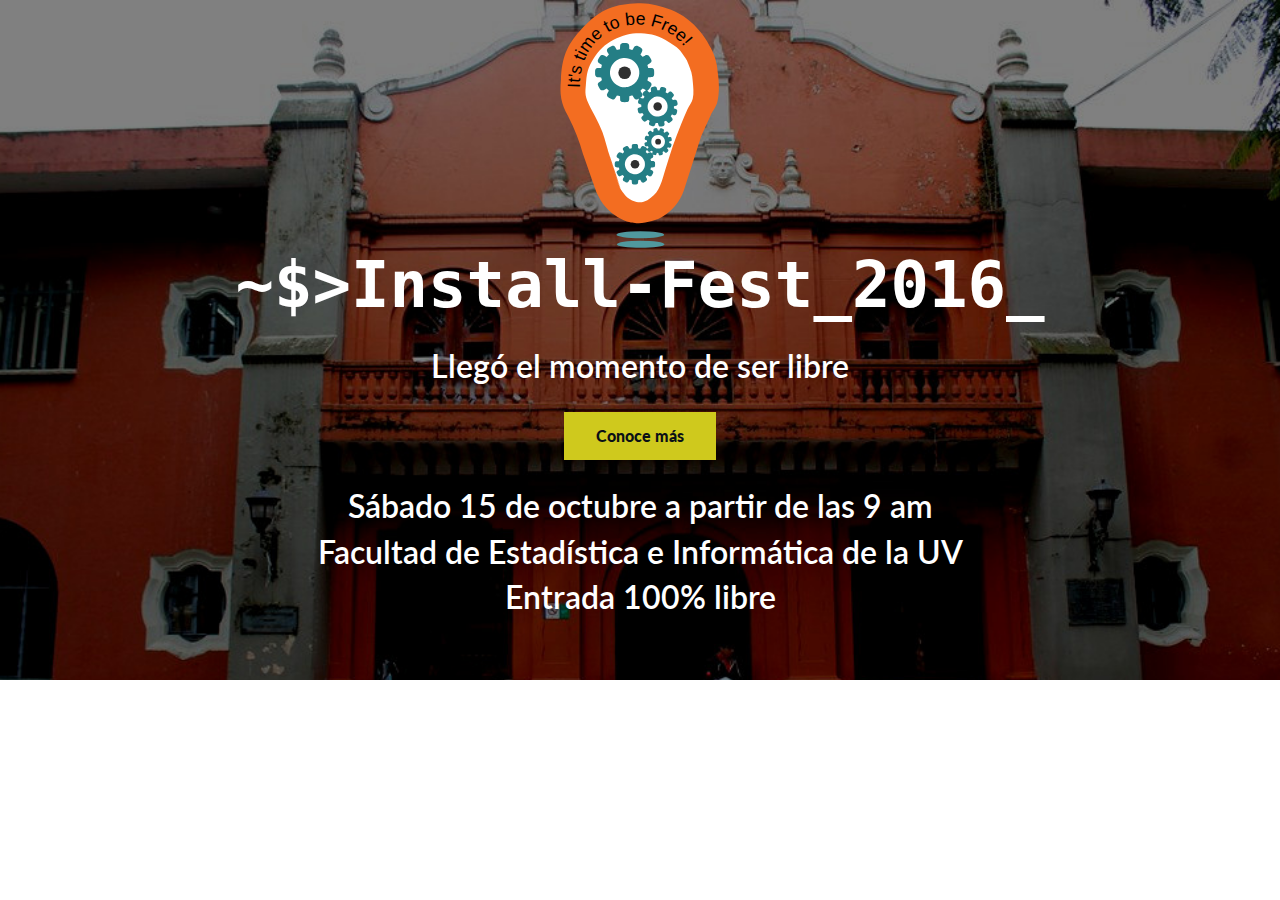
==== commit c233ccfc: "Actualización" ====
--- a/index.html
+++ b/index.html
@@ -51,7 +51,7 @@
             <p class="">Llegó el momento de ser libre </p><br>
             <a class="bannner-btn" href="conoce.html">Conoce más</a>
             <br><br>
-            <p>Sábado 15 de octubre a partir de las 10 am <br>Facultad de Estadística e Informática de la UV </p>
+            <p>Sábado 15 de octubre a partir de las 9 am <br>Facultad de Estadística e Informática de la UV </p>
             <p>Entrada 100% libre</p>
 
         </div>
